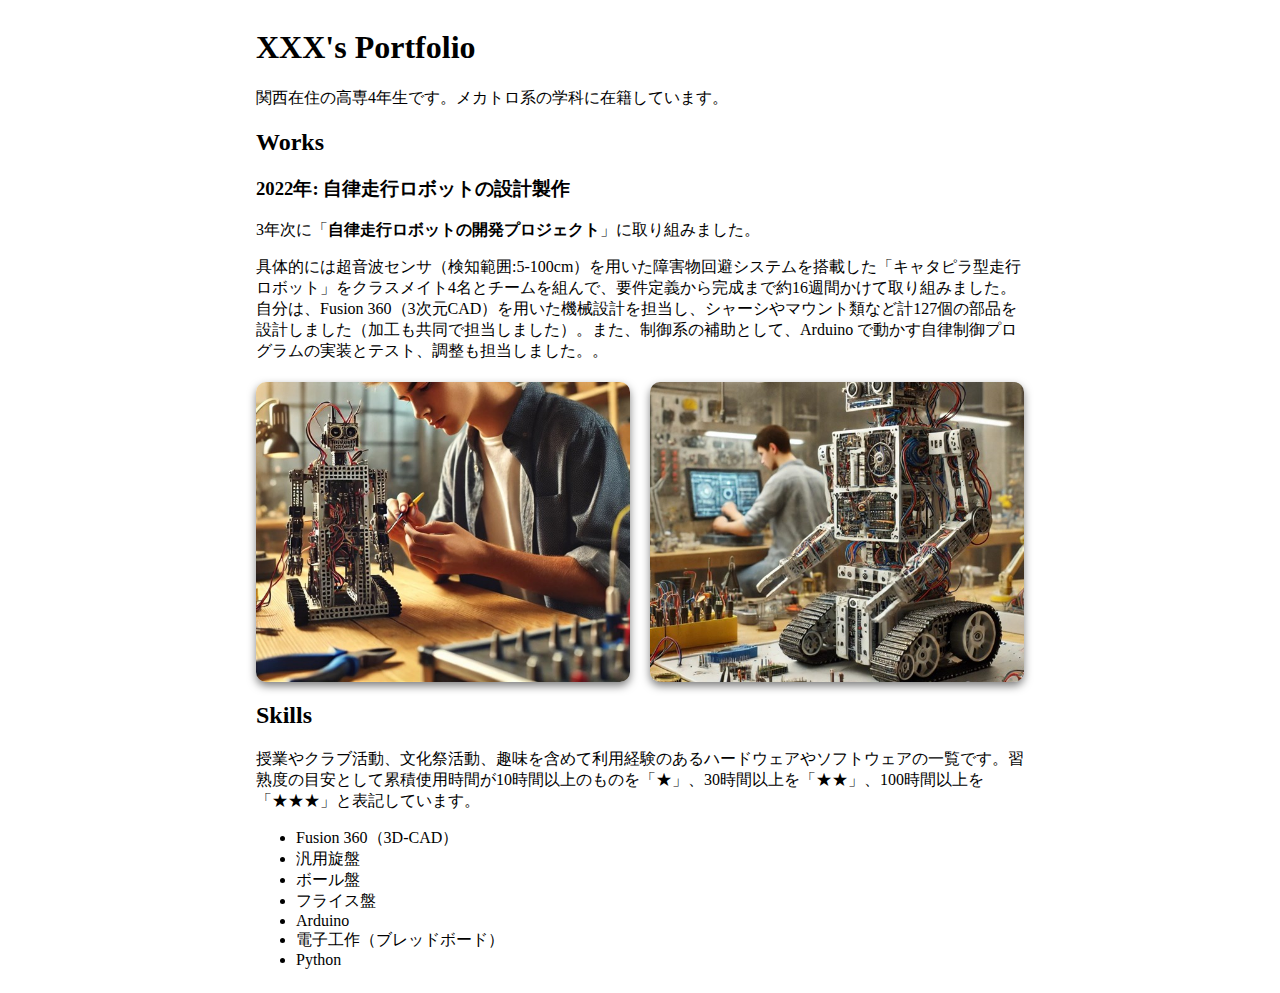
==== index.html @ 20bd8efc "basement files" ====
<!DOCTYPE html>
<html lang="ja">
  <head>
    <meta charset="UTF-8" />
    <meta name="viewport" content="width=device-width, initial-scale=1.0" />
    <title>ポートフォリオ</title>
    <link rel="stylesheet" href="main.css" />
  </head>
  <body>
    <div class="container">
      <h1>XXX's Portfolio</h1>
      <p>関西在住の高専4年生です。メカトロ系の学科に在籍しています。</p>

      <h2>Works</h2>

      <h3>2022年: 自律走行ロボットの設計製作</h3>
      <p>
        3年次に「<strong>自律走行ロボットの開発プロジェクト</strong>」に取り組みました。
      </p>
      <p>
        具体的には超音波センサ（検知範囲:5-100cm）を用いた障害物回避システムを搭載した「キャタピラ型走行ロボット」をクラスメイト4名とチームを組んで、要件定義から完成まで約16週間かけて取り組みました。自分は、Fusion
        360（3次元CAD）を用いた機械設計を担当し、シャーシやマウント類など計127個の部品を設計しました（加工も共同で担当しました）。また、制御系の補助として、Arduino
        で動かす自律制御プログラムの実装とテスト、調整も担当しました。。
      </p>
      <div class="img-2col-container">
        <div>
          <img src="work-01.jpg" />
        </div>
        <div>
          <img src="work-02.jpg" />
        </div>
      </div>

      <h2>Skills</h2>
      <p>
        授業やクラブ活動、文化祭活動、趣味を含めて利用経験のあるハードウェアやソフトウェアの一覧です。習熟度の目安として累積使用時間が10時間以上のものを「★」、30時間以上を「★★」、100時間以上を「★★★」と表記しています。
      </p>
      <ul>
        <li>Fusion 360（3D-CAD）</li>
        <li>汎用旋盤</li>
        <li>ボール盤</li>
        <li>フライス盤</li>
        <li>Arduino</li>
        <li>電子工作（ブレッドボード）</li>
        <li>Python</li>
      </ul>
    </div>
  </body>
</html>
---- main.css ----
body {
  display: flex; /* 画面全体の配置を調整するための設定 */
  justify-content: center; /* コンテンツを中央に配置 */
  padding: 0px 10px; /* 画面の上下に 0px の余白、左右に10pxの余白を設定 */
}

.container {
  max-width: 768px; /* コンテンツの最大幅を768pxに制限 */
  width: 100%; /* コンテンツが幅いっぱいに広がるように設定 */
  margin: 0 auto; /* コンテンツを中央に配置 */
}

img {
  display: block; /* 画像をブロック要素に設定 */
  margin: 0 auto; /* 画像を中央に配置　 */
  border-radius: 10px; /* 画像の角を丸く設定 */
  box-shadow: 0 4px 8px rgba(0, 0, 0, 0.5); /* ドロップシャドウを設定 */
}

.img-2col-container {
  display: flex;
  gap: 20px;
  margin: 20px 0;
  min-height: 300px; /* コンテナ全体の最小の高さを設定 */
}

.img-2col-container > div {
  flex: 1;
  display: flex; /* Flexboxを使用して画像を中央配置 */
  align-items: center; /* 垂直方向の中央揃え */
  justify-content: center; /* 水平方向の中央揃え */
}

.img-2col-container img {
  width: 100%;
  height: 300px; /* 画像の高さを固定 */
  object-fit: cover; /* アスペクト比を維持しつつ、指定サイズに収める */
  border-radius: 10px;
  box-shadow: 0 4px 8px rgba(0, 0, 0, 0.5);
}

/* レスポンシブ対応 */
@media (max-width: 600px) {
  .img-2col-container {
    flex-direction: column;
    min-height: auto;
  }

  .img-2col-container > div {
    width: 100%;
  }

  .img-2col-container img {
    height: 250px; /* モバイル表示時は少し小さく */
  }
}
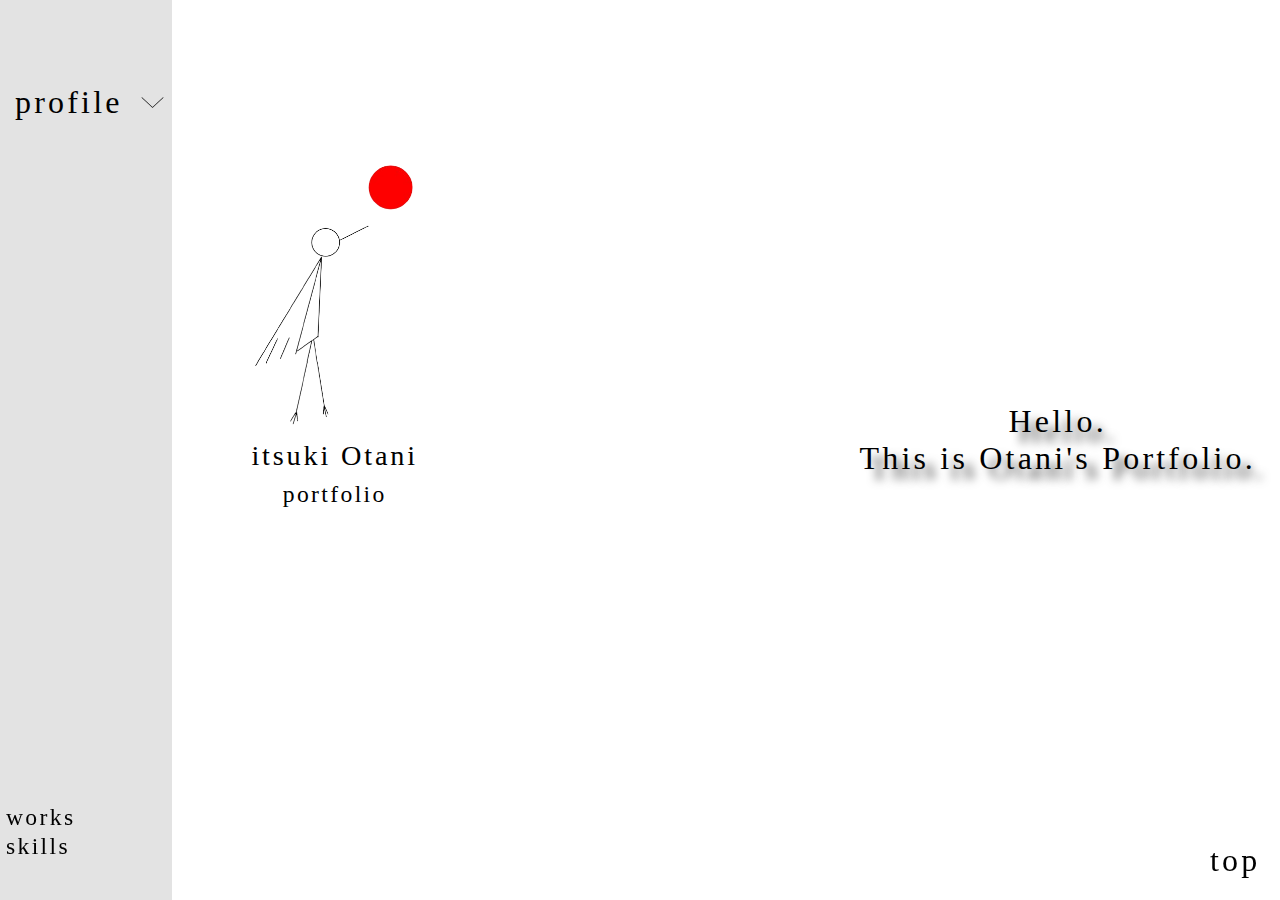
==== commit 5a236002: "sort files" ====
--- a/index.html
+++ b/index.html
@@ -1,49 +1,53 @@
-<!DOCTYPE html>
-<html lang="ja">
-  <head>
-    <meta charset="UTF-8" />
-    <meta name="viewport" content="width=device-width, initial-scale=1.0" />
-    <title>ポートフォリオ</title>
-    <link rel="stylesheet" href="main.css" />
-  </head>
-  <body>
-    <div class="container">
-      <h1>XXX's Portfolio</h1>
-      <p>関西在住の高専4年生です。メカトロ系の学科に在籍しています。</p>
-
-      <h2>Works</h2>
-
-      <h3>2022年: 自律走行ロボットの設計製作</h3>
-      <p>
-        3年次に「<strong>自律走行ロボットの開発プロジェクト</strong>」に取り組みました。
-      </p>
-      <p>
-        具体的には超音波センサ（検知範囲:5-100cm）を用いた障害物回避システムを搭載した「キャタピラ型走行ロボット」をクラスメイト4名とチームを組んで、要件定義から完成まで約16週間かけて取り組みました。自分は、Fusion
-        360（3次元CAD）を用いた機械設計を担当し、シャーシやマウント類など計127個の部品を設計しました（加工も共同で担当しました）。また、制御系の補助として、Arduino
-        で動かす自律制御プログラムの実装とテスト、調整も担当しました。。
-      </p>
-      <div class="img-2col-container">
-        <div>
-          <img src="work-01.jpg" />
-        </div>
-        <div>
-          <img src="work-02.jpg" />
-        </div>
-      </div>
-
-      <h2>Skills</h2>
-      <p>
-        授業やクラブ活動、文化祭活動、趣味を含めて利用経験のあるハードウェアやソフトウェアの一覧です。習熟度の目安として累積使用時間が10時間以上のものを「★」、30時間以上を「★★」、100時間以上を「★★★」と表記しています。
-      </p>
-      <ul>
-        <li>Fusion 360（3D-CAD）</li>
-        <li>汎用旋盤</li>
-        <li>ボール盤</li>
-        <li>フライス盤</li>
-        <li>Arduino</li>
-        <li>電子工作（ブレッドボード）</li>
-        <li>Python</li>
-      </ul>
-    </div>
-  </body>
-</html>
+<!DOCTYPE html>
+<html>
+<head>
+    <meta charset="utf-8">
+    <meta name="viewport" content="width=device-width, initial-scale=1.0">
+    <title>Otani's Portfolio</title>
+    <link rel="stylesheet" type="text/css" href="style.css">
+</head>
+<body>
+    <div class="container">
+        <div class="sideber-left">
+            <div class="header"  id="profile-button">
+                <h1 class="profile-head">profile</h1>
+                <img src="img/header/header-allow.png" class="profile-img" alt="profile-img">
+            </div>
+            <div class="footer">
+                <div class="footer-container-1">
+                    <div class="works-content">
+                        <h1 class="works-foot">works</h1>
+                    </div>
+                </div>
+                <div class="footer-container-2">
+                    <div class="skills-content">
+                        <h1 class="skills-foot">skills</h1>
+                    </div>
+                </div>
+            </div>
+        </div>
+        <div class="logo">
+            <img src="img/logo/logo.png" class="logo-img" alt="logo-img">
+            <h1 class="my-name">itsuki Otani</h1>
+            <h2 class="title">portfolio</h2>
+        </div>
+        <div class="main">
+            <div class="intro">Hello.<br>This is Otani's Portfolio.</div>
+        </div>
+        <div class="sideber-right">
+            <div class="top-footer">top</div>
+        </div>
+    </div>
+    <div class="drawer-menu" id="drawer-menu">
+        <!-- ドロワーメニューのコンテンツ -->
+        <div class="drawer-introduce">
+            <h1 class="drawer-phrase-head">大谷慈輝</h1>
+            <p class="drawer-phrase-content">大阪府豊中市生まれ。<br>大阪公立大学工業高等専門学校 4年在学<br><br>趣味はゲームや楽器演奏など様々。<br>保有資格はTOEIC 745点。</p>
+        </div>
+        <div class="drawer-img-container">
+            <img src="img/header/This-is-me.jpg" class="drawer-img" alt="drawer-img">
+        </div>
+    </div>
+    <script src="script.js"></script>
+</body>
+</html>--- a/style.css
+++ b/style.css
@@ -0,0 +1,264 @@
+body {
+    display: flex;
+    justify-content: center;
+    align-items: center;
+    height: 100vh;
+    margin: 0;
+    width: 100vw;
+    overflow: hidden;
+}
+
+.container {
+    display: flex;
+    flex-direction: row;
+    justify-content: space-between;
+    align-items: flex-start;
+    width: 100%;
+    height: 100%;
+}
+.sideber-left, .logo, .main, .sideber-right {
+    flex: 1; /* フレックスボックスの影響を受けるように設定 */
+    box-sizing: border-box; /* パディングとボーダーを含めたサイズ計算 */
+}
+
+.sideber-left {
+    display: flex;
+    flex-direction: column;
+    justify-content: flex-start; /* ヘッダーを上部に配置 */
+    align-items: flex-start;
+    background: #E3E3E3;
+    padding-top: 56px;
+    gap: 20px; /* 適切な間隔に調整 */
+    flex: 0 0 138px; /* 幅を指定された値に調整 */
+    height: 100vh; /* Figmaで設計した高さに調整 */
+}
+
+.logo {
+    display: flex;
+    flex-direction: column;
+    align-items: center;
+    background: #FFF;
+    padding: 20px; /* 適切な間隔に調整 */
+    flex: 0 0 326px; /* 幅を指定された値に調整 */
+    height: 100vh; /* Figmaで設計した高さに調整 */
+}
+
+.main {
+    display: flex;
+    justify-content: center;
+    align-items: center;
+    background: #FFF;
+    padding: 20px; /* 適切な間隔に調整 */
+    flex: 0 0 1120px; /* 幅を指定された値に調整 */
+    height: 100vh; /* Figmaで設計した高さに調整 */
+}
+
+.sideber-right {
+    display: flex;
+    flex-direction: column;
+    justify-content: flex-end;
+    align-items: center;
+    background: #E3E3E3;
+    padding: 20px; /* 適切な間隔に調整 */
+    flex: 0 0 280px; /* 幅を指定された値に調整 */
+    height: 100vh; /* Figmaで設計した高さに調整 */
+}
+
+.header {
+    width: 100%; /* sideber-leftの幅に依存 */
+    height: 69px;
+    overflow: hidden;
+    padding: 12px 0px 13px 15px;
+    display: flex;
+    justify-content: flex-start; /* 左寄せに変更 */
+    align-items: center; /* 中央揃えに変更 */
+}
+
+.profile-head {
+    color: #000;
+    font-family: "Open Sans Condensed";
+    font-size: 32px;
+    font-style: normal;
+    font-weight: 300;
+    line-height: normal;
+    letter-spacing: 3.2px;
+    margin-right: 10px; /* 適切な間隔に調整 */
+}
+
+.profile-img {
+    width: 39px;
+    height: 39px;
+}
+
+.footer {
+    position: fixed;
+    bottom: 0;
+    left: 0;
+    width: 100%; /* 必要に応じて調整 */
+    overflow: hidden;
+    padding: 0px 46px 39.932px 0px;
+    display: flex;
+    flex-direction: column;
+    align-items: flex-start;
+    gap: -0.068px;
+}
+
+.footer-container-1 {
+    display: flex;
+    width: 130px;
+    height: 28.068px;
+    overflow: hidden;
+    padding: 0px 69.091px 0px 5.909px;
+    align-items: center;
+}
+
+.footer-container-2 {
+    display: flex;
+    width: 130px;
+    height: 28.068px;
+    overflow: hidden;
+    padding: 0px 69.091px 0px 5.909px;
+    align-items: center;
+}
+
+.works-foot {
+    color: #000;
+    font-family: "Open Sans Condensed";
+    font-size: 23.636px;
+    font-style: normal;
+    font-weight: 300;
+    line-height: normal;
+    letter-spacing: 2.364px;
+}
+
+.skills-foot {
+    color: #000;
+    font-family: "Open Sans Condensed";
+    font-size: 23.636px;
+    font-style: normal;
+    font-weight: 300;
+    line-height: normal;
+    letter-spacing: 2.364px;
+}
+
+.logo-img {
+    width: 201px;
+    height: 315.353px;
+    overflow: hidden;
+    margin-top: 100px;
+}
+
+.my-name {
+    color: #000;
+    font-family: "Open Sans Condensed";
+    font-size: 28.283px;
+    font-style: normal;
+    font-weight: 300;
+    line-height: normal;
+    letter-spacing: 2.828px;
+    margin-top: 5px;
+}
+
+.title {
+    color: #000;
+    font-family: "Open Sans Condensed";
+    font-size: 23.636px;
+    font-style: normal;
+    font-weight: 300;
+    line-height: normal;
+    letter-spacing: 2.364px;
+    margin-top: -10px;
+}
+
+.intro {
+    animation: slideInFromBottom 1s ease-out;
+    color: #000;
+    font-family: "Open Sans Condensed";
+    font-size: 32px;
+    font-style: normal;
+    font-weight: 300;
+    line-height: normal;
+    letter-spacing: 3.2px;
+    text-align: center;
+    text-shadow: 10px 10px 10px rgba(0, 0, 0, 0.75);
+    margin-top: -20px;
+}
+
+@keyframes slideInFromBottom {
+    0% {
+        transform: translateY(100%);
+        opacity: 0;
+    }
+    100% {
+        transform: translateY(0);
+        opacity: 1;
+    }
+}
+
+
+.top-footer {
+    position: fixed;
+    bottom: 0;
+    right: 10px;
+    width: 60px;
+    height: 58px;
+    flex-shrink: 0;
+    color: #000;
+    font-family: "Open Sans Condensed";
+    font-size: 32px;
+    font-style: normal;
+    font-weight: 300;
+    line-height: normal;
+    letter-spacing: 3.2px;
+}
+
+.drawer-menu {
+    position: fixed;
+    top: -100%;
+    left: 0;
+    width: 100%;
+    height: 35%; /* 高さを調整 */
+    background: rgba(0, 0, 0, 0.8);
+    color: #fff;
+    display: flex;
+    justify-content: space-between; /* 左右に配置 */
+    align-items: center;
+    padding: 20px; /* 内側の余白を追加 */
+    transition: top 0.5s ease;
+    z-index: 1000;
+}
+
+.drawer-menu.open {
+    top: 0; /* ページの上側にピッタリくっつくように設定 */
+}
+
+.drawer-introduce {
+    flex: 1;
+    margin-right: 40px; /* 適切な間隔に調整 */
+}
+
+.drawer-img-container {
+    flex: 1;
+    max-width: 250px; /* ドロワーメニュー内での最大幅を設定 */
+    height: 100%; /* ドロワーメニュー内での高さを設定 */
+    display: flex;
+    justify-content: center;
+    align-items: center;
+    overflow: hidden; /* はみ出しを防ぐ */
+    margin-left: -10px; /* 左にずらすために間隔を調整 */
+    margin-right: 15px;
+}
+
+.drawer-img {
+    width: 100%; /* コンテナ内での幅を100%に設定 */
+    height: auto; /* 高さを自動調整 */
+    object-fit: cover; /* 画像のアスペクト比を維持しつつ、コンテナに収める */
+}
+
+.works {
+    animation: slideInFromBottom 1s ease-out;
+}
+
+.skills {
+    animation: slideInFromBottom 1s ease-out;
+}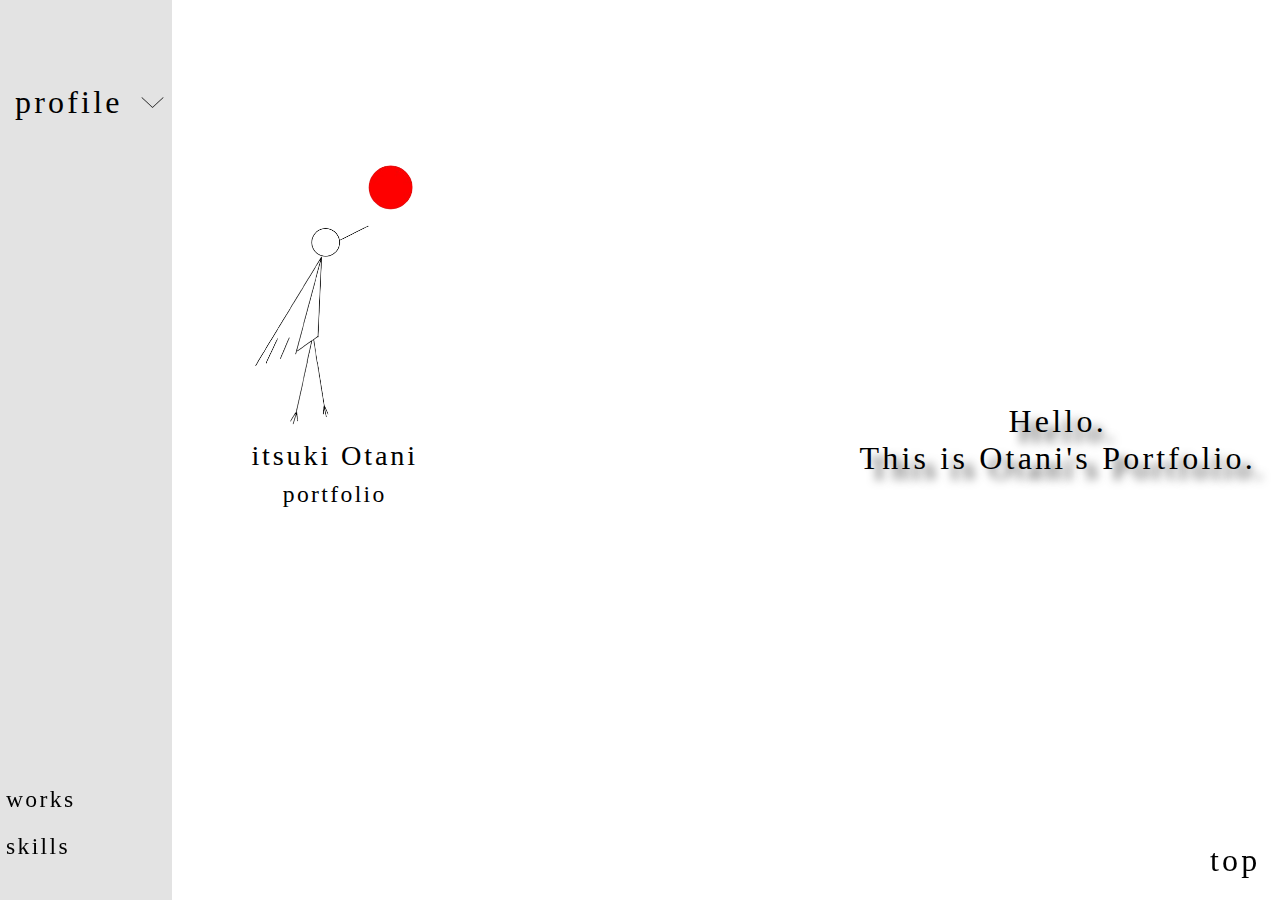
==== commit 35ea993f: "update index.html" ====
--- a/index.html
+++ b/index.html
@@ -19,6 +19,7 @@
                         <h1 class="works-foot">works</h1>
                     </div>
                 </div>
+                <br>
                 <div class="footer-container-2">
                     <div class="skills-content">
                         <h1 class="skills-foot">skills</h1>
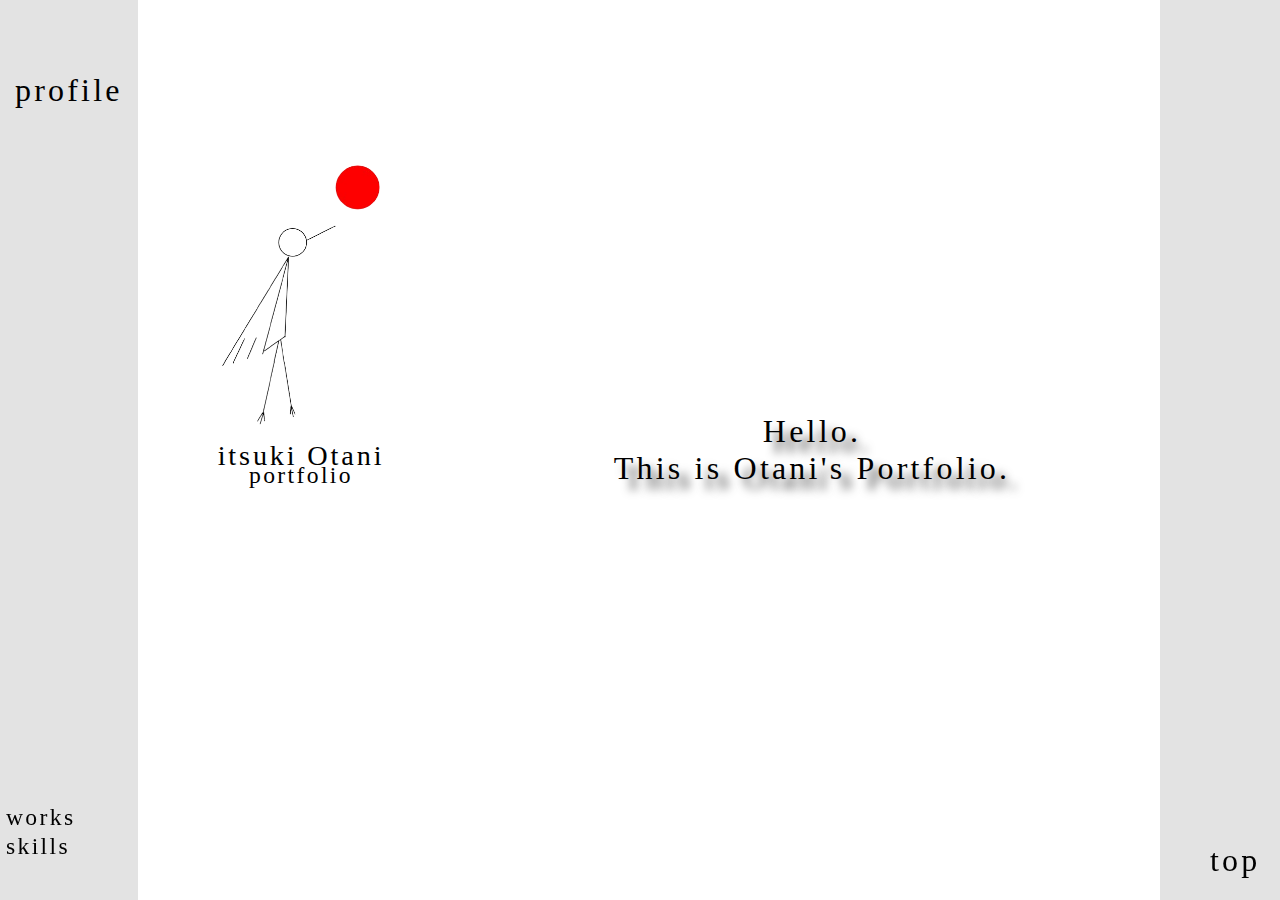
==== commit c79efd3d: "index.htmlとscript.jsの内容を更新し、作品情報を追加。style.cssでレイアウトを調整。" ====
--- a/index.html
+++ b/index.html
@@ -19,7 +19,6 @@
                         <h1 class="works-foot">works</h1>
                     </div>
                 </div>
-                <br>
                 <div class="footer-container-2">
                     <div class="skills-content">
                         <h1 class="skills-foot">skills</h1>
--- a/style.css
+++ b/style.css
@@ -1,3 +1,9 @@
+* {
+    margin: 0;
+    padding: 0;
+    box-sizing: border-box;
+}
+
 body {
     display: flex;
     justify-content: center;
@@ -11,67 +17,61 @@
 .container {
     display: flex;
     flex-direction: row;
-    justify-content: space-between;
-    align-items: flex-start;
     width: 100%;
     height: 100%;
 }
-.sideber-left, .logo, .main, .sideber-right {
-    flex: 1; /* フレックスボックスの影響を受けるように設定 */
-    box-sizing: border-box; /* パディングとボーダーを含めたサイズ計算 */
-}
 
 .sideber-left {
     display: flex;
     flex-direction: column;
-    justify-content: flex-start; /* ヘッダーを上部に配置 */
-    align-items: flex-start;
+    justify-content: flex-start;
+    align-items: center;
+    width: 138px; /* 幅を指定された値に調整 */
     background: #E3E3E3;
     padding-top: 56px;
     gap: 20px; /* 適切な間隔に調整 */
-    flex: 0 0 138px; /* 幅を指定された値に調整 */
-    height: 100vh; /* Figmaで設計した高さに調整 */
 }
 
 .logo {
     display: flex;
     flex-direction: column;
-    align-items: center;
+    justify-content: flex-start;
+    align-items: center;
+    width: 326px; /* 幅を指定された値に調整 */
     background: #FFF;
     padding: 20px; /* 適切な間隔に調整 */
-    flex: 0 0 326px; /* 幅を指定された値に調整 */
-    height: 100vh; /* Figmaで設計した高さに調整 */
-}
-
-.main {
-    display: flex;
-    justify-content: center;
-    align-items: center;
-    background: #FFF;
-    padding: 20px; /* 適切な間隔に調整 */
-    flex: 0 0 1120px; /* 幅を指定された値に調整 */
-    height: 100vh; /* Figmaで設計した高さに調整 */
 }
 
 .sideber-right {
     display: flex;
     flex-direction: column;
-    justify-content: flex-end;
-    align-items: center;
+    justify-content: flex-start;
+    align-items: center;
+    width: 120px; /* 幅を指定された値に調整 */
     background: #E3E3E3;
     padding: 20px; /* 適切な間隔に調整 */
-    flex: 0 0 280px; /* 幅を指定された値に調整 */
-    height: 100vh; /* Figmaで設計した高さに調整 */
+}
+
+.main {
+    flex: 1; /* 残りのスペースを占める */
+    height: 100vh;
+    overflow-y: auto; /* 縦方向のスクロールを有効にする */
+    padding: 20px; /* 内側の余白を追加 */
+    background: #FFF;
+    display: flex;
+    flex-direction: column;
+    justify-content: center; /* 縦方向に中央揃え */
+    align-items: center; /* 横方向に中央揃え */
 }
 
 .header {
+    display: flex;
+    justify-content: flex-start; /* 左寄せに変更 */
+    align-items: center; /* 中央揃えに変更 */
     width: 100%; /* sideber-leftの幅に依存 */
     height: 69px;
     overflow: hidden;
     padding: 12px 0px 13px 15px;
-    display: flex;
-    justify-content: flex-start; /* 左寄せに変更 */
-    align-items: center; /* 中央揃えに変更 */
 }
 
 .profile-head {
@@ -91,15 +91,15 @@
 }
 
 .footer {
+    display: flex;
+    flex-direction: column;
+    align-items: flex-start;
     position: fixed;
     bottom: 0;
     left: 0;
     width: 100%; /* 必要に応じて調整 */
     overflow: hidden;
     padding: 0px 46px 39.932px 0px;
-    display: flex;
-    flex-direction: column;
-    align-items: flex-start;
     gap: -0.068px;
 }
 
@@ -195,7 +195,6 @@
     }
 }
 
-
 .top-footer {
     position: fixed;
     bottom: 0;
@@ -213,6 +212,9 @@
 }
 
 .drawer-menu {
+    display: flex;
+    justify-content: space-between; /* 左右に配置 */
+    align-items: center;
     position: fixed;
     top: -100%;
     left: 0;
@@ -220,9 +222,6 @@
     height: 35%; /* 高さを調整 */
     background: rgba(0, 0, 0, 0.8);
     color: #fff;
-    display: flex;
-    justify-content: space-between; /* 左右に配置 */
-    align-items: center;
     padding: 20px; /* 内側の余白を追加 */
     transition: top 0.5s ease;
     z-index: 1000;
@@ -238,12 +237,12 @@
 }
 
 .drawer-img-container {
+    display: flex;
+    justify-content: center;
+    align-items: center;
     flex: 1;
     max-width: 250px; /* ドロワーメニュー内での最大幅を設定 */
     height: 100%; /* ドロワーメニュー内での高さを設定 */
-    display: flex;
-    justify-content: center;
-    align-items: center;
     overflow: hidden; /* はみ出しを防ぐ */
     margin-left: -10px; /* 左にずらすために間隔を調整 */
     margin-right: 15px;
@@ -261,4 +260,40 @@
 
 .skills {
     animation: slideInFromBottom 1s ease-out;
+}
+
+.intro, .works, .skills {
+    width: 100%; /* 親要素の幅に合わせる */
+    max-width: 800px; /* 必要に応じて調整 */
+    margin: 0 auto; /* 中央揃え */
+    padding: 20px; /* 内側の余白を追加 */
+    background: #FFF; /* 背景色を設定 */
+    border-radius: 8px; /* 角を丸くする */
+    text-align: center; /* テキストを中央揃え */
+    margin-bottom: 0; /* 下の余白を削除 */
+}
+
+.works {
+    margin-top: 2200px; /* 上の余白を追加 */
+    margin-bottom: 20px; /* 下の余白を追加 */
+}
+
+.work-img {
+    display: flex;
+    justify-content: center;
+    align-items: center;
+    width: 100%; /* 親要素の幅に合わせる */
+    height: auto; /* 高さを自動調整 */
+    overflow: hidden; /* はみ出しを防ぐ */
+}
+
+.work-img img {
+    max-width: 75%; /* 画像の最大幅を親要素に合わせる */
+    height: auto; /* 高さを自動調整 */
+    object-fit: cover; /* 画像のアスペクト比を維持しつつ、コンテナに収める */
+}
+
+.work-item {
+    margin-top: 20px;
+    margin-bottom: 50px;
 }